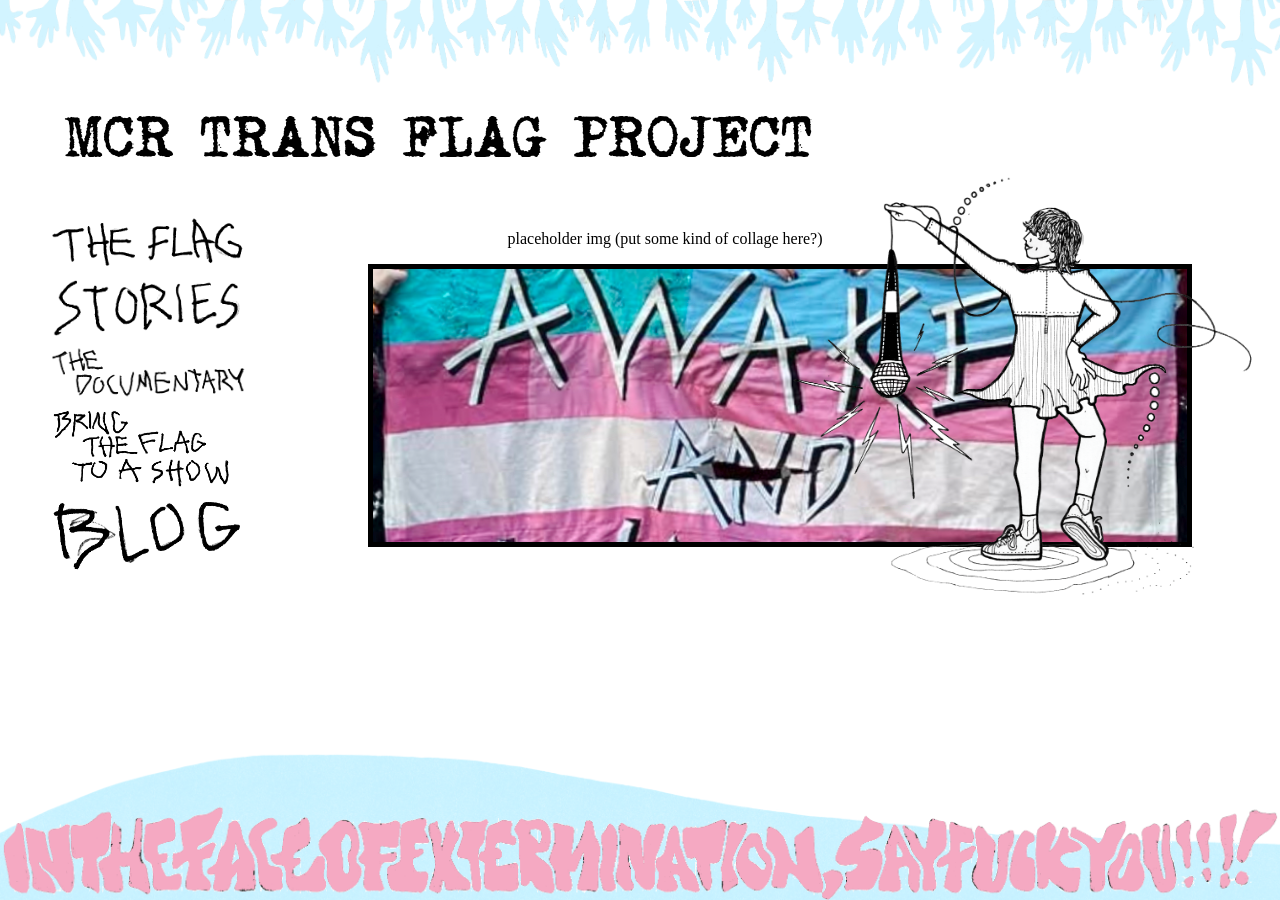
==== index.html @ 62862651 "stories pages stuff" ====
<!DOCTYPE html>
<html id="index">
<head>
    <meta charset="UTF-8">
    <meta name="viewport" content="width=device-width, initial-scale=1">
    <link rel="stylesheet" type="text/css" href="style.css" />
    <title>MCR Trans Flag Project</title>
        </head>

<body>

    <img style="width:100%;top:0;position:absolute;opacity:40%;z-index:-1;overflow:hidden;" src="hands_banner.png">

    <p class="typewriterTitle">MCR TRANS FLAG PROJECT</p>
    <!-- <img id="homeTitle" style="width:75%;margin-top:5vh;margin-bottom:6vh;margin-left:3%;" src="homeTitle.jpg"> -->

    <div class="horizontalContainer">
        <div class="homeColumn" id="linkContainer">
            <div id="links">
                <a id="mapLink" href="map.html"><img src="flag-icon.png"></a>
                <a id="storiesLink" href="stories-home.html"><img src="stories-icon.png"></a>
                <a id="docLink" href="doc.html"><img src="doc-icon.png"></a>
                <a id="participateLink" href="participate.html"><img src="participate-icon.png"></a>
                <a id="blogLink" href="blog.html"><img src="blog-icon.png"></a>
            </div>
        </div>

        <div class="homeColumn" id="arrows">
            <img id="arrow1" src="arrow1.png">
            <img id="arrow2" src="arrow2.png">
            <img id="arrow3" src="arrow3.png">
            <img id="arrow4" src="arrow4.png">
            <img id="arrow5" src="arrow5.png">
        </div>

        <div class="homeColumn" id="homeImg">
            <p style="margin-left:180px;">placeholder img (put some kind of collage here?)</p>
            <img src="IMG_7104.png">
        </div>

        <div id="sidebarImg">
            <img style="width:100%;" src="cheerard.png">
        </div>
    </div>

    <img style="width:100%;bottom:0;position:absolute;opacity:50%;z-index:-1;" src="blueBG.png">
    <img style="width:100%;bottom:0;position:absolute;" src="fuck-you-copy.gif">


    <script src="index.js"></script>

</body>
</html>
---- style.css ----
html, body {
    padding: 0;
    margin: 0;
}

/* #storiesHomePg body {
    background-color: rgb(147, 201, 236);
    color: white;
    font-family: 'Courier New', Courier, monospace;
    font-size: 18px;
    line-height: 22px;
} */

#storiesHomePg body {
    font-family: 'Courier New', Courier, monospace;
    /* background-color: rgb(210, 237, 255); */
    font-size: 19px;
}

@font-face {
  font-family: typewriter;
  src: url('typewriter.woff') format('woff');
}

.menu {
    display: flex;
    flex-direction: row;
    max-width: 100%;
    gap: 4%;
    padding: 1%;
    font-size: 150%;
}

.headerIcon {
    width: 15%;
    align-self: center;
}

.headerLink {
    align-self: center;
}

.headerLink:hover {
    cursor: pointer;
    transform: scale(1.1);
}

.typewriterTitle {
    font-family: typewriter;
    font-size: 4vw;
    margin-top: 6vh;
    margin-bottom: 5vh;
    margin-left: 5%;
    /* text-align: center; */
}

.horizontalContainer {
    display: flex;
    flex-direction: row;
    padding-left: 3em;
    padding-right: 3em;
    padding-bottom: 5em;
    justify-content: center;
}



/* HOME PAGE */

#index .typewriterTitle {
    margin-top: 12vh;
}

/* #index .typewriterTitle {
    color: white;
    -webkit-text-stroke-width: 4px;
    -webkit-text-stroke-color: black;
    text-shadow: 2px 2px 10px gray;
} */

#linkContainer {
    display: flex;
    flex-direction: row;
    width: 18em;
}

#links {

    display: flex;
    flex-direction: column;
}

#links img {
    max-width: 100%;
}

#arrows {
    width: 6%;
    z-index: 1;
    margin-left: 2em;
    margin-right: 0;
}

#arrows img {
    margin-bottom: 2.5em;
    width: 100%;
    visibility: hidden;
}

#homeImg {
    width: 82em;
}

#homeImg img {
    width: 90%;
}

#homeImg img {
    display: block;
    position: relative;
    z-index: -1;
    margin-left: auto;
    margin-right: auto;
    max-width: 100%;
    border-style: solid;
    border-width: 5px;
}

#sidebarImg {
    position: absolute;
    z-index: 1;
    width: 37%;
    margin-left: 60%;
    margin-top: -5%;
}





/* MAP PAGE ("THE FLAG") */

#mapPageBg {
    position: absolute;
    z-index: -10;
    top: 0;
    left: 0;
    width: 100%;
}

#aboutDiv {
    width: 30%;
    margin-left: 15%;
}

#aboutText {
    width:90%;
    padding-right: 6%;
    padding-left: 6%;
    padding-bottom: 6%;
}

#closeBtn {
    visibility: visible;
    position: relative;
    text-align: end;
    margin-right: 1%;
    padding: 15px;
    color: red;
}

#btnText:hover {
    color:pink;
    cursor: pointer;
}

#aboutBtn:hover {
    cursor: pointer;
}





/* STORIES PAGE */

.column {
    display: flex;
    flex-wrap: wrap;
    overflow: scroll;
    scrollbar-width: none;
    width: 50%;
    height: 80vh;
    padding: 2%;
}

.flagLink {
    cursor: pointer;
}

.flagLink {
    width: 33%;
    margin: 1%;
}

.singleColumn {
    margin-left: 28%;
    margin-right: 28%;
    margin-top: 10vh;
    font-size: 20px;
}

.storyText p {
    margin-bottom: 40px;
}

#titleContainer {
    display: flex;
    flex-direction: row;
    align-items: center;
    gap: 3%;
}




/* FLAG1 PAGE */


/* FLAG3 PAGE */

#flag3 {
    background-color: black;
    background-image: url('flag02BLANK.png');
    background-size: 100vw;
    background-position-x: center;
    background-repeat: no-repeat;
    background-attachment: fixed;
}



/* DOC PAGE */

#doc body {
    background-color: white;

}

#docBody.horizontalContainer {
    padding-bottom: 0;
}

#docBody {
    background-color: black;
}

#docColumn {
    width: 45%;
    margin-left: auto;
    margin-right: auto;
    font-size: 18px;
    background-color: lightblue;
    padding: 30px;
}
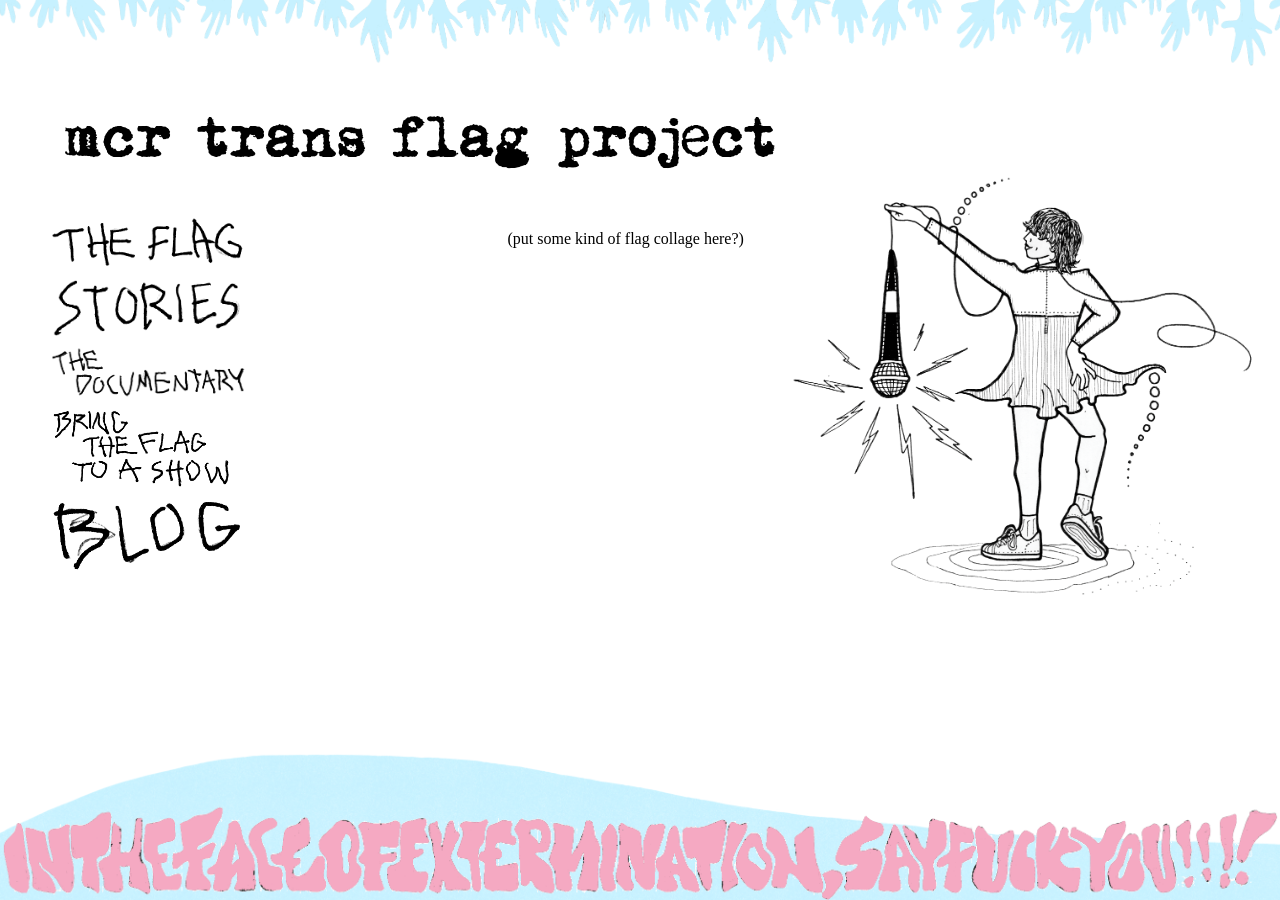
==== commit f5fe9248: "extreme makeover code edition put all assets in a folder and cleaned up all code" ====
--- a/index.html
+++ b/index.html
@@ -1,5 +1,5 @@
 <!DOCTYPE html>
-<html id="index">
+<html id="indexPage">
 <head>
     <meta charset="UTF-8">
     <meta name="viewport" content="width=device-width, initial-scale=1">
@@ -9,42 +9,49 @@
 
 <body>
 
-    <img style="width:100%;top:0;position:absolute;opacity:40%;z-index:-1;overflow:hidden;" src="hands_banner.png">
+    <img style="width:100%;top:-20px;position:absolute;opacity:50%;z-index:-1;" src="assets/hands_banner.png">
 
-    <p class="typewriterTitle">MCR TRANS FLAG PROJECT</p>
-    <!-- <img id="homeTitle" style="width:75%;margin-top:5vh;margin-bottom:6vh;margin-left:3%;" src="homeTitle.jpg"> -->
+    <p class="typewriterTitle">mcr trans flag project</p>
 
+    <!-- ⬇️ CONTAINER TO PROPERLY POSITION THE LINK SIDEBAR, COLLAGE, AND CHEERARD -->
     <div class="horizontalContainer">
+        
+        <!-- link sidebar -->
         <div class="homeColumn" id="linkContainer">
             <div id="links">
-                <a id="mapLink" href="map.html"><img src="flag-icon.png"></a>
-                <a id="storiesLink" href="stories-home.html"><img src="stories-icon.png"></a>
-                <a id="docLink" href="doc.html"><img src="doc-icon.png"></a>
-                <a id="participateLink" href="participate.html"><img src="participate-icon.png"></a>
-                <a id="blogLink" href="blog.html"><img src="blog-icon.png"></a>
+                <a id="mapLink" href="map.html"><img src="assets/flag-icon.png"></a>
+                <a id="storiesLink" href="stories.html"><img src="assets/stories-icon.png"></a>
+                <a id="docLink" href="doc.html"><img src="assets/doc-icon.png"></a>
+                <a id="participateLink" href="participate.html"><img src="assets/participate-icon.png"></a>
+                <a id="blogLink" href="blog.html"><img src="assets/blog-icon.png"></a>
             </div>
         </div>
 
+        <!-- arrows (hidden until you hover over the links. this is controlled using event listeners in the index.js file) -->
         <div class="homeColumn" id="arrows">
-            <img id="arrow1" src="arrow1.png">
-            <img id="arrow2" src="arrow2.png">
-            <img id="arrow3" src="arrow3.png">
-            <img id="arrow4" src="arrow4.png">
-            <img id="arrow5" src="arrow5.png">
+            <img id="arrow1" src="assets/arrow1.png">
+            <img id="arrow2" src="assets/arrow2.png">
+            <img id="arrow3" src="assets/arrow3.png">
+            <img id="arrow4" src="assets/arrow4.png">
+            <img id="arrow5" src="assets/arrow5.png">
         </div>
 
+        <!-- image in the center. i don't know what this is yet -->
         <div class="homeColumn" id="homeImg">
-            <p style="margin-left:180px;">placeholder img (put some kind of collage here?)</p>
-            <img src="IMG_7104.png">
+            <p style="margin-left:180px;">(put some kind of flag collage here?)</p>
+            <!-- <img src="assets/IMG_7104.png"> -->
         </div>
 
-        <div id="sidebarImg">
-            <img style="width:100%;" src="cheerard.png">
+        <!-- cheerard drawing ❤️ -->
+        <div id="cheerard">
+            <img style="width:100%;" src="assets/cheerard.png">
         </div>
     </div>
 
-    <img style="width:100%;bottom:0;position:absolute;opacity:50%;z-index:-1;" src="blueBG.png">
-    <img style="width:100%;bottom:0;position:absolute;" src="fuck-you-copy.gif">
+
+    <!-- fuck you! graphic on the bottom -->
+    <img style="width:100%;bottom:0;position:absolute;opacity:50%;z-index:-1;" src="assets/blueBG.png">
+    <img style="width:100%;bottom:0;position:absolute;" src="assets/fuck-you-copy.gif">
 
 
     <script src="index.js"></script>
--- a/style.css
+++ b/style.css
@@ -3,26 +3,12 @@
     margin: 0;
 }
 
-/* #storiesHomePg body {
-    background-color: rgb(147, 201, 236);
-    color: white;
-    font-family: 'Courier New', Courier, monospace;
-    font-size: 18px;
-    line-height: 22px;
-} */
-
-#storiesHomePg body {
-    font-family: 'Courier New', Courier, monospace;
-    /* background-color: rgb(210, 237, 255); */
-    font-size: 19px;
-}
-
 @font-face {
   font-family: typewriter;
-  src: url('typewriter.woff') format('woff');
-}
-
-.menu {
+  src: url('assets/typewriter.woff') format('woff');
+}
+
+.headerContainer {
     display: flex;
     flex-direction: row;
     max-width: 100%;
@@ -51,7 +37,6 @@
     margin-top: 6vh;
     margin-bottom: 5vh;
     margin-left: 5%;
-    /* text-align: center; */
 }
 
 .horizontalContainer {
@@ -67,16 +52,9 @@
 
 /* HOME PAGE */
 
-#index .typewriterTitle {
+#indexPage .typewriterTitle {
     margin-top: 12vh;
 }
-
-/* #index .typewriterTitle {
-    color: white;
-    -webkit-text-stroke-width: 4px;
-    -webkit-text-stroke-color: black;
-    text-shadow: 2px 2px 10px gray;
-} */
 
 #linkContainer {
     display: flex;
@@ -85,7 +63,6 @@
 }
 
 #links {
-
     display: flex;
     flex-direction: column;
 }
@@ -126,7 +103,7 @@
     border-width: 5px;
 }
 
-#sidebarImg {
+#cheerard {
     position: absolute;
     z-index: 1;
     width: 37%;
@@ -137,19 +114,21 @@
 
 
 
-
 /* MAP PAGE ("THE FLAG") */
 
-#mapPageBg {
-    position: absolute;
-    z-index: -10;
-    top: 0;
-    left: 0;
-    width: 100%;
+#mapPage {
+    background-image: url('assets/bw-map.jpg');
+    background-size: 100%;
+    background-repeat: no-repeat;
+}
+
+#mapPage .headerLink {
+    background-color: white;
+    padding: 5px;
 }
 
 #aboutDiv {
-    width: 30%;
+    width: 40%;
     margin-left: 15%;
 }
 
@@ -158,6 +137,7 @@
     padding-right: 6%;
     padding-left: 6%;
     padding-bottom: 6%;
+    font-family: 'Courier New', Courier, monospace;
 }
 
 #closeBtn {
@@ -169,20 +149,52 @@
     color: red;
 }
 
-#btnText:hover {
+#closeBtnText:hover {
     color:pink;
     cursor: pointer;
 }
 
-#aboutBtn:hover {
+#expandBtn {
+    background-color:white;
+    color:rgb(255, 170, 217);
+    width:fit-content;
+    margin-left:15%;
+    font-size:25px;
+    padding:10px;
+    visibility:hidden;
+    font-family: typewriter;
+}
+
+#expandBtn:hover {
     cursor: pointer;
-}
-
-
-
-
-
-/* STORIES PAGE */
+    transform: scale(1.2);
+    color: lightskyblue;
+}
+
+.glow {
+  animation: glow 1.1s ease-in-out infinite alternate;
+  }
+
+@keyframes glow {
+  from {
+    filter: drop-shadow(0px 0px 7px rgb(255, 187, 247))
+    drop-shadow(0px 0px 7px rgb(255, 187, 247))
+  }
+  to {
+    filter: drop-shadow(0px 0px 15px rgb(255, 187, 247))
+    drop-shadow(0px 0px 15px rgb(255, 187, 247))
+  }
+}
+
+
+
+
+/* STORIES PAGE(S) */
+
+#storiesPage body {
+    font-family: 'Courier New', Courier, monospace;
+    font-size: 19px;
+}
 
 .column {
     display: flex;
@@ -203,7 +215,14 @@
     margin: 1%;
 }
 
-.singleColumn {
+#titleContainer {
+    display: flex;
+    flex-direction: row;
+    align-items: center;
+    gap: 3%;
+}
+
+.storyText {
     margin-left: 28%;
     margin-right: 28%;
     margin-top: 10vh;
@@ -214,30 +233,36 @@
     margin-bottom: 40px;
 }
 
-#titleContainer {
-    display: flex;
-    flex-direction: row;
-    align-items: center;
-    gap: 3%;
-}
-
-
-
-
-/* FLAG1 PAGE */
-
-
-/* FLAG3 PAGE */
-
-#flag3 {
+
+
+
+/* FLAG 1 PAGE */
+
+
+/* FLAG 2 PAGE */
+
+#flag2Page {
     background-color: black;
-    background-image: url('flag02BLANK.png');
+    background-image: url('assets/flag02BLANK.png');
     background-size: 100vw;
     background-position-x: center;
     background-repeat: no-repeat;
     background-attachment: fixed;
 }
 
+#flag2Page .headerLink {
+    width: 11%;
+    background:white;
+    border-style:solid;
+    border-width:3px;
+    padding:5px;
+}
+
+
+/* FLAG 3 PAGE */
+
+
+
 
 
 /* DOC PAGE */
@@ -252,7 +277,7 @@
 }
 
 #docBody {
-    background-color: black;
+    background-color: rgb(255, 255, 255);
 }
 
 #docColumn {
@@ -262,4 +287,18 @@
     font-size: 18px;
     background-color: lightblue;
     padding: 30px;
-}+    font-family: 'Courier New', Courier, monospace;
+    border-style: solid;
+}
+
+#docColumn h1 {
+    font-family: typewriter;
+}
+
+
+/* PARTICIPATE PAGE */
+
+
+
+
+/* BLOG PAGE */
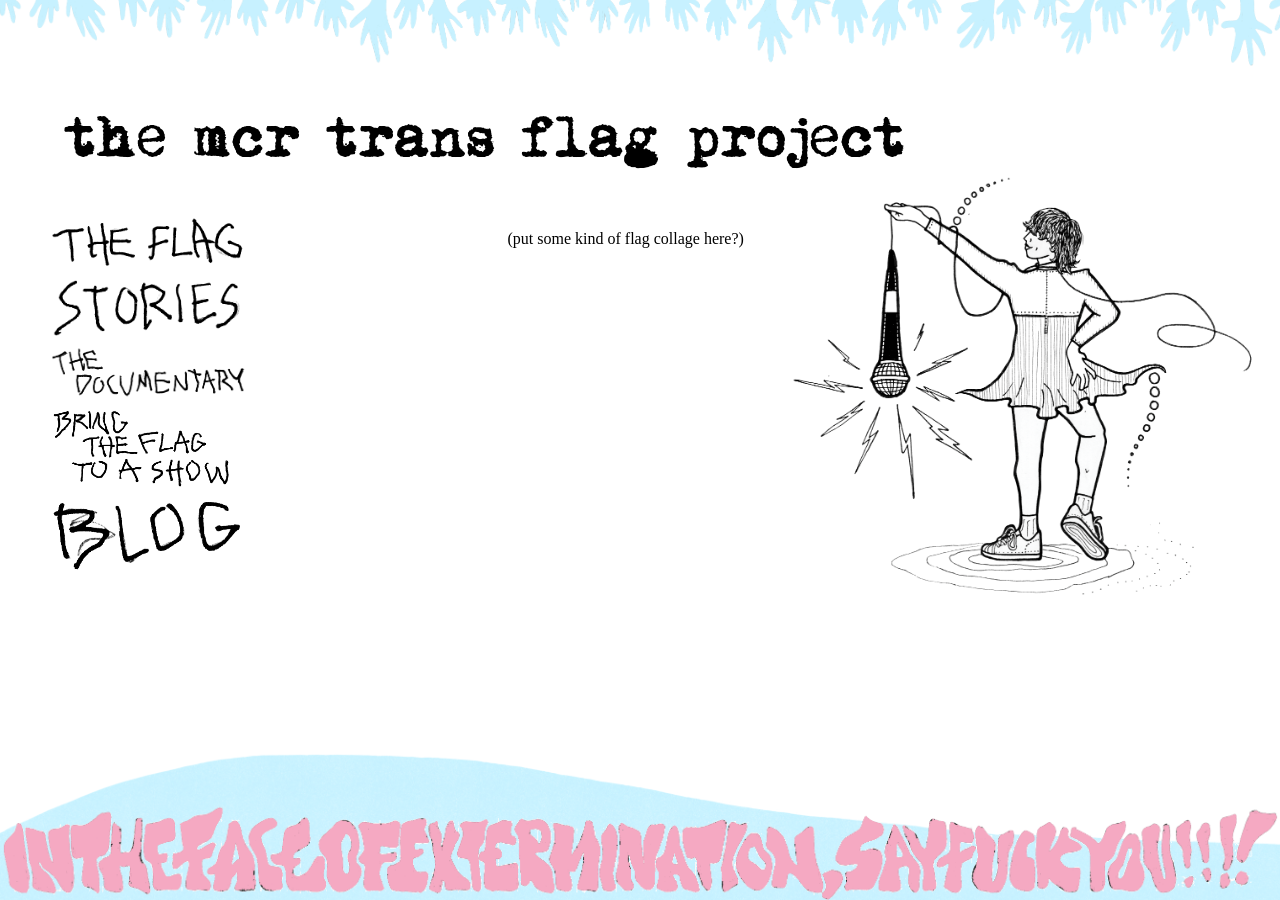
==== commit 0d914bec: "minor language update" ====
--- a/index.html
+++ b/index.html
@@ -11,7 +11,7 @@
 
     <img style="width:100%;top:-20px;position:absolute;opacity:50%;z-index:-1;" src="assets/hands_banner.png">
 
-    <p class="typewriterTitle">mcr trans flag project</p>
+    <p class="typewriterTitle">the mcr trans flag project</p>
 
     <!-- ⬇️ CONTAINER TO PROPERLY POSITION THE LINK SIDEBAR, COLLAGE, AND CHEERARD -->
     <div class="horizontalContainer">
@@ -39,7 +39,7 @@
         <!-- image in the center. i don't know what this is yet -->
         <div class="homeColumn" id="homeImg">
             <p style="margin-left:180px;">(put some kind of flag collage here?)</p>
-            <!-- <img src="assets/IMG_7104.png"> -->
+            <!-- <img src="assets/flag01.png"> -->
         </div>
 
         <!-- cheerard drawing ❤️ -->
--- a/style.css
+++ b/style.css
@@ -89,7 +89,7 @@
 }
 
 #homeImg img {
-    width: 90%;
+    width: 100%;
 }
 
 #homeImg img {
@@ -97,10 +97,11 @@
     position: relative;
     z-index: -1;
     margin-left: auto;
-    margin-right: auto;
+    margin-right: 60%;
     max-width: 100%;
-    border-style: solid;
-    border-width: 5px;
+    height: 50vh;
+    /* border-style: solid;
+    border-width: 5px; */
 }
 
 #cheerard {
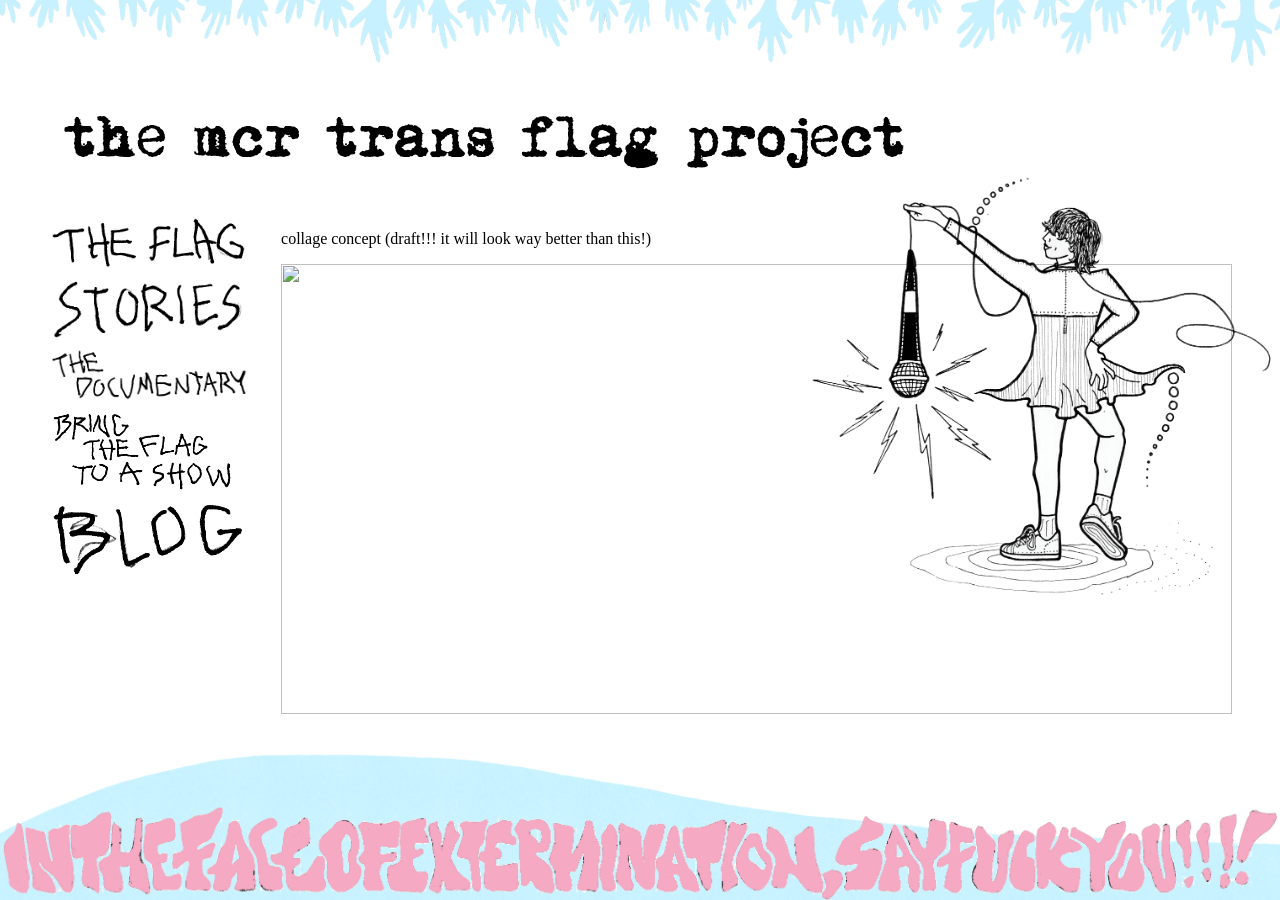
==== commit 88683c9f: "add home collage (draft)" ====
--- a/index.html
+++ b/index.html
@@ -38,8 +38,8 @@
 
         <!-- image in the center. i don't know what this is yet -->
         <div class="homeColumn" id="homeImg">
-            <p style="margin-left:180px;">(put some kind of flag collage here?)</p>
-            <!-- <img src="assets/flag01.png"> -->
+            <p>collage concept (draft!!! it will look way better than this!)</p>
+            <img src="assets/home_collage_DRAFT.png">
         </div>
 
         <!-- cheerard drawing ❤️ -->
@@ -50,7 +50,7 @@
 
 
     <!-- fuck you! graphic on the bottom -->
-    <img style="width:100%;bottom:0;position:absolute;opacity:50%;z-index:-1;" src="assets/blueBG.png">
+    <img style="width:100%;bottom:0;position:absolute;opacity:50%;z-index:-2;" src="assets/blueBG.png">
     <img style="width:100%;bottom:0;position:absolute;" src="assets/fuck-you-copy.gif">
 
 
--- a/style.css
+++ b/style.css
@@ -85,11 +85,8 @@
 }
 
 #homeImg {
-    width: 82em;
-}
-
-#homeImg img {
-    width: 100%;
+    width: 85em;
+    margin-left: -50px;
 }
 
 #homeImg img {
@@ -100,6 +97,7 @@
     margin-right: 60%;
     max-width: 100%;
     height: 50vh;
+    width: 100%;
     /* border-style: solid;
     border-width: 5px; */
 }
@@ -108,7 +106,7 @@
     position: absolute;
     z-index: 1;
     width: 37%;
-    margin-left: 60%;
+    margin-left: 63%;
     margin-top: -5%;
 }
 
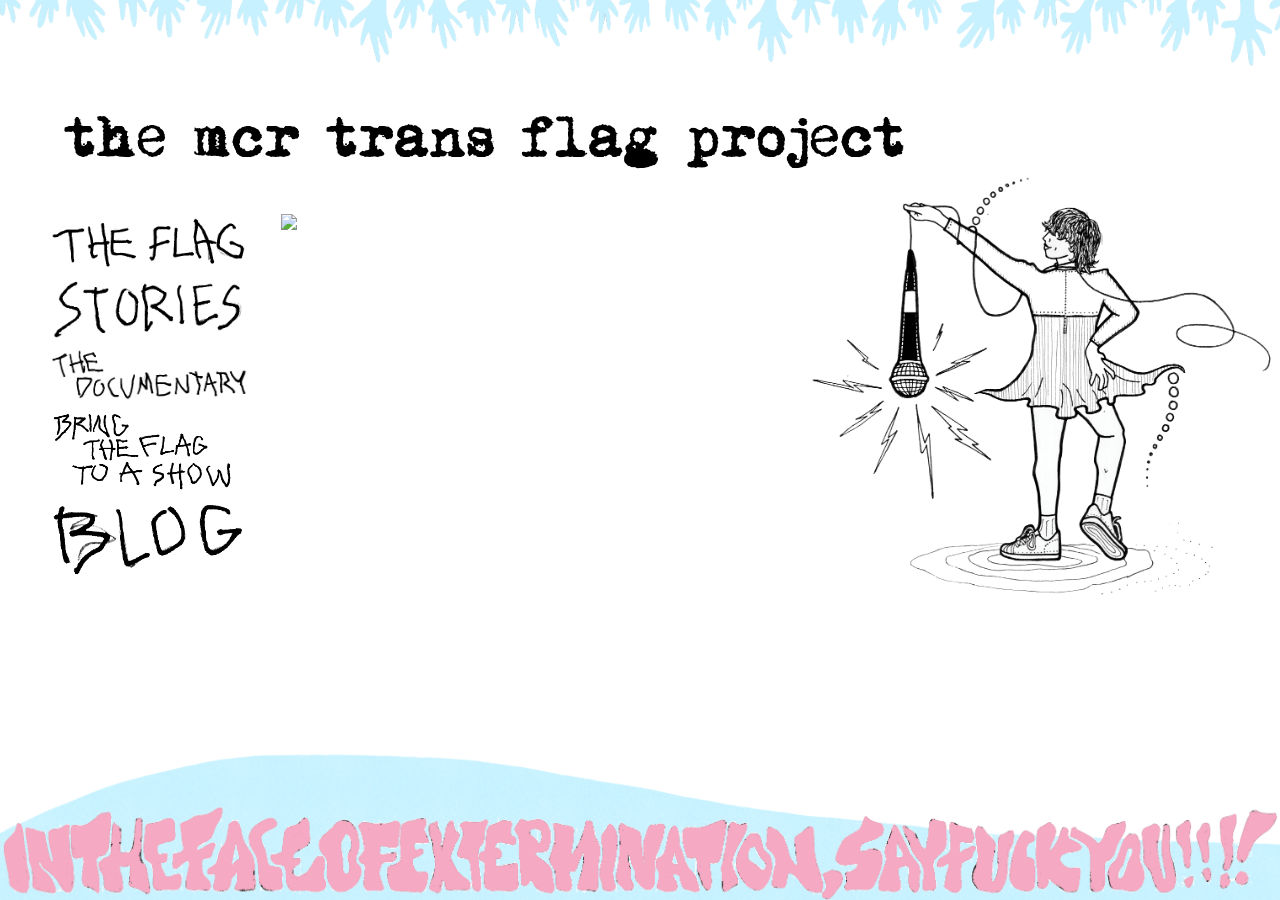
==== commit 573b1449: "update collage" ====
--- a/index.html
+++ b/index.html
@@ -38,7 +38,6 @@
 
         <!-- image in the center. i don't know what this is yet -->
         <div class="homeColumn" id="homeImg">
-            <p>collage concept (draft!!! it will look way better than this!)</p>
             <img src="assets/home_collage_DRAFT.png">
         </div>
 
--- a/style.css
+++ b/style.css
@@ -97,7 +97,6 @@
     margin-right: 60%;
     max-width: 100%;
     height: 50vh;
-    width: 100%;
     /* border-style: solid;
     border-width: 5px; */
 }
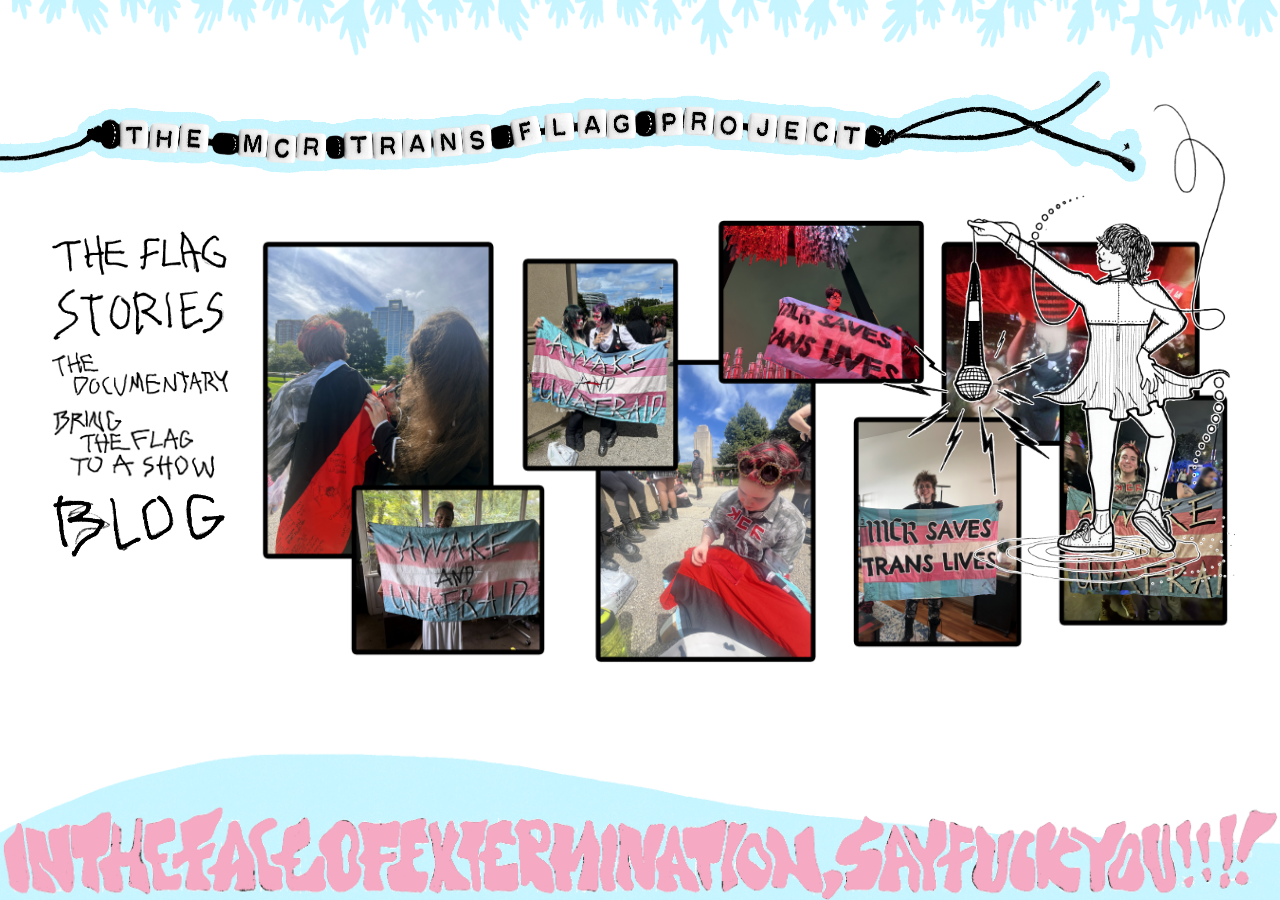
==== commit eda962f7: "update home page" ====
--- a/index.html
+++ b/index.html
@@ -9,9 +9,9 @@
 
 <body>
 
-    <img style="width:100%;top:-20px;position:absolute;opacity:50%;z-index:-1;" src="assets/hands_banner.png">
+    <img style="width:100%;top:-20px;position:absolute;z-index:-1;" src="assets/hands_banner.png">
 
-    <p class="typewriterTitle">the mcr trans flag project</p>
+    <img id="beadTitle" src="assets/beadTitle.png">
 
     <!-- ⬇️ CONTAINER TO PROPERLY POSITION THE LINK SIDEBAR, COLLAGE, AND CHEERARD -->
     <div class="horizontalContainer">
@@ -49,7 +49,7 @@
 
 
     <!-- fuck you! graphic on the bottom -->
-    <img style="width:100%;bottom:0;position:absolute;opacity:50%;z-index:-2;" src="assets/blueBG.png">
+    <img style="width:100%;bottom:0;position:absolute;z-index:-2;" src="assets/blueBG.png">
     <img style="width:100%;bottom:0;position:absolute;" src="assets/fuck-you-copy.gif">
 
 
--- a/style.css
+++ b/style.css
@@ -56,10 +56,16 @@
     margin-top: 12vh;
 }
 
+#beadTitle {
+    width: 90%;
+    margin-top: 7vh;
+    margin-bottom: 4vh;
+}
+
 #linkContainer {
     display: flex;
     flex-direction: row;
-    width: 18em;
+    width: 16em;
 }
 
 #links {
@@ -72,9 +78,9 @@
 }
 
 #arrows {
-    width: 6%;
+    width: 5%;
     z-index: 1;
-    margin-left: 2em;
+    margin-left: 1.5em;
     margin-right: 0;
 }
 
@@ -86,7 +92,8 @@
 
 #homeImg {
     width: 85em;
-    margin-left: -50px;
+    margin-left: -40px;
+    margin-top: -10px;
 }
 
 #homeImg img {
@@ -104,9 +111,9 @@
 #cheerard {
     position: absolute;
     z-index: 1;
-    width: 37%;
-    margin-left: 63%;
-    margin-top: -5%;
+    width: 28%;
+    margin-left: 65%;
+    margin-top: -10%;
 }
 
 
@@ -194,6 +201,10 @@
     font-size: 19px;
 }
 
+#storiesSubtitle {
+    font-family: 'Courier New', Courier, monospace;
+}
+
 .column {
     display: flex;
     flex-wrap: wrap;
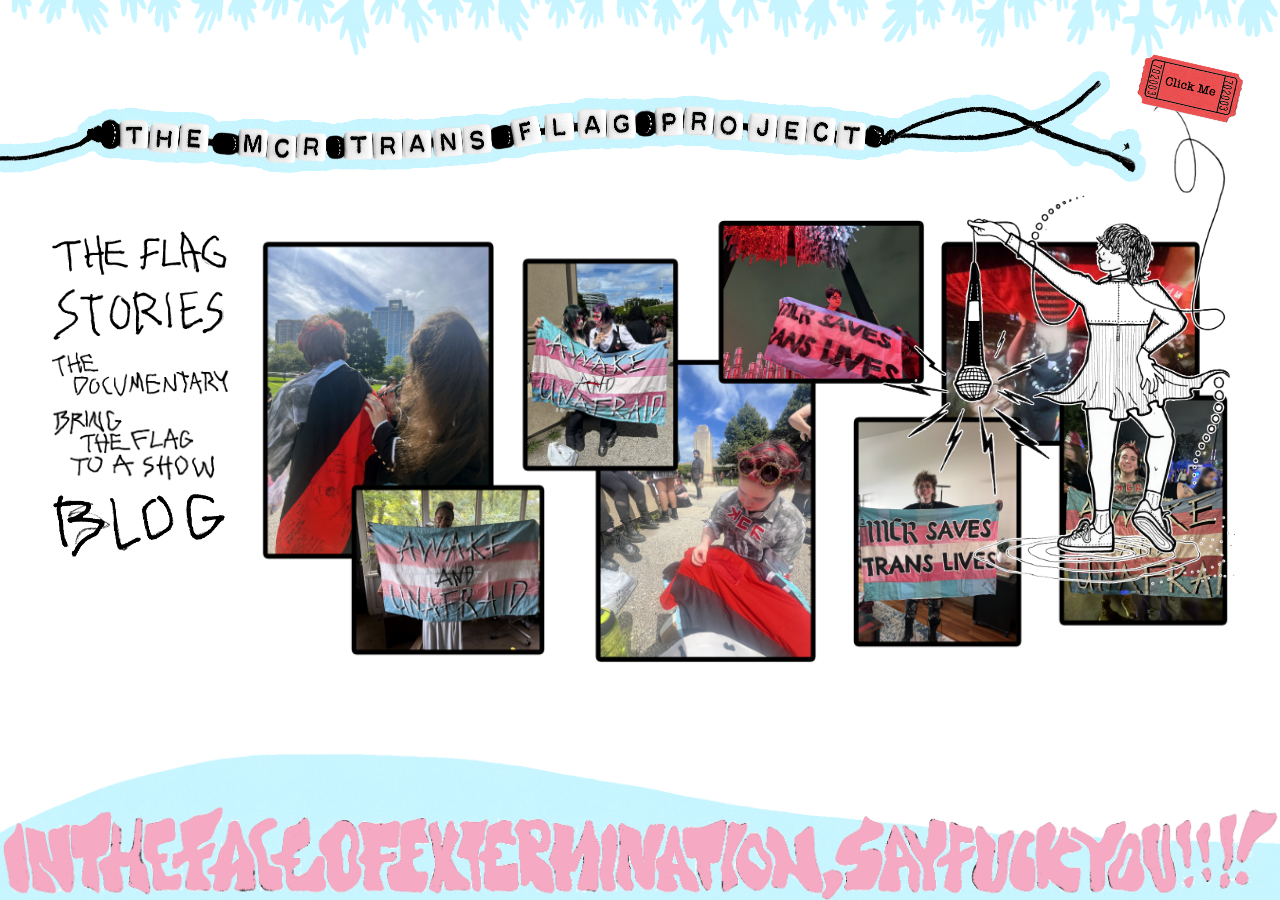
==== commit ff25d0c6: "add credits button to home" ====
--- a/index.html
+++ b/index.html
@@ -13,13 +13,25 @@
 
     <img id="beadTitle" src="assets/beadTitle.png">
 
+    <img id="ticket" src="assets/ticket_flash.gif" onclick="location.href = 'credits.html';">
+
+    <script>
+        const ticket = document.getElementById('ticket');
+        ticket.addEventListener('mouseover', function() {
+            ticket.src = 'assets/ticket_flash_white.png';   
+        })
+        ticket.addEventListener('mouseout', function() {
+            ticket.src = 'assets/ticket_flash.gif';
+        })
+    </script>
+
     <!-- ⬇️ CONTAINER TO PROPERLY POSITION THE LINK SIDEBAR, COLLAGE, AND CHEERARD -->
     <div class="horizontalContainer">
         
         <!-- link sidebar -->
         <div class="homeColumn" id="linkContainer">
             <div id="links">
-                <a id="mapLink" href="map.html"><img src="assets/flag-icon.png"></a>
+                <a id="mapLink" href="about.html"><img src="assets/flag-icon.png"></a>
                 <a id="storiesLink" href="stories.html"><img src="assets/stories-icon.png"></a>
                 <a id="docLink" href="doc.html"><img src="assets/doc-icon.png"></a>
                 <a id="participateLink" href="participate.html"><img src="assets/participate-icon.png"></a>
--- a/style.css
+++ b/style.css
@@ -68,6 +68,20 @@
     width: 16em;
 }
 
+#ticket {
+    position: absolute;
+    z-index: 2;
+    width: 8%;
+    right: 3%;
+    top: 7vh;
+    transform: rotate(13deg);
+}
+
+#ticket:hover {
+    cursor: pointer;
+    scale: 1.1;
+}
+
 #links {
     display: flex;
     flex-direction: column;
@@ -119,22 +133,27 @@
 
 
 
-/* MAP PAGE ("THE FLAG") */
-
-#mapPage {
-    background-image: url('assets/bw-map.jpg');
+/* ABOUT PAGE ("THE FLAG") */
+
+#aboutPage {
+    background-image: url('assets/home_collage_DRAFT.png');
     background-size: 100%;
     background-repeat: no-repeat;
-}
-
-#mapPage .headerLink {
+    background-position-y: 15vh;
+}
+
+#aboutPage .headerLink {
     background-color: white;
     padding: 5px;
+    padding-bottom: 0;
 }
 
 #aboutDiv {
-    width: 40%;
+    width: 55%;
     margin-left: 15%;
+    margin-bottom: 10vh;
+    border-style: solid;
+    border-width: 6px;
 }
 
 #aboutText {
@@ -155,7 +174,7 @@
 }
 
 #closeBtnText:hover {
-    color:pink;
+    color:rgb(255, 170, 217);
     cursor: pointer;
 }
 
@@ -168,6 +187,8 @@
     padding:10px;
     visibility:hidden;
     font-family: typewriter;
+    border-style: solid;
+    border-width: 6px;
 }
 
 #expandBtn:hover {
@@ -215,13 +236,21 @@
     padding: 2%;
 }
 
+#storiesPg .horizontalContainer {
+    align-items: flex-start;
+    gap: 2%;
+}
+
 .flagLink {
     cursor: pointer;
 }
 
 .flagLink {
     width: 33%;
-    margin: 1%;
+}
+
+#flag2 {
+    width: 30%;
 }
 
 #titleContainer {
@@ -294,7 +323,7 @@
     margin-left: auto;
     margin-right: auto;
     font-size: 18px;
-    background-color: lightblue;
+    background-color: rgb(195, 231, 244);
     padding: 30px;
     font-family: 'Courier New', Courier, monospace;
     border-style: solid;
@@ -307,7 +336,85 @@
 
 /* PARTICIPATE PAGE */
 
-
-
-
-/* BLOG PAGE */+#participatePage .horizontalContainer {
+    align-items: flex-start;
+    gap: 3%;
+}
+
+.participateContentPink {
+    background-color: rgb(255, 211, 218);
+    width: 55%;
+    margin-left: auto;
+    margin-right: auto;
+    margin-top: 10vh;
+    margin-bottom: 10vh;
+    padding: 3%;
+    border-style: solid;
+}
+
+.participateContentBlue {
+    background-color: rgb(195, 231, 244);
+    width: 55%;
+    margin-left: auto;
+    margin-right: auto;
+    margin-top: 10vh;
+    margin-bottom: 10vh;
+    padding: 3%;
+    border-style: solid;
+}
+
+.participateText {
+    font-family: 'Courier New', Courier, monospace;
+    font-size: 18px;
+}
+
+#participatePage h1 {
+    font-family: typewriter;
+    text-align: center;
+    font-size: 50px;
+    padding-top: 80px;
+}
+
+#participatePage h3 {
+    padding-top: 30px;
+}
+
+.subtitle {
+    font-family: 'Courier New', Courier, monospace;
+    width: 50vw;
+    margin-left: auto;
+    margin-right: auto;
+    text-align: center;
+    font-size: 18px;
+}
+
+.narrowSubtitle {
+    font-family: 'Courier New', Courier, monospace;
+    width: 35vw;
+    margin-left: auto;
+    margin-right: auto;
+    text-align: center;
+    font-size: 20px;
+}
+
+#googleForm {
+    margin-top: 5vh;
+    margin-left: 15%;
+    margin-right: 15%;
+    margin-bottom: 15vh;
+    width: 70%;
+}
+
+
+/* BLOG PAGE */
+
+#substack {
+    margin-top: 5vh;
+    margin-left: 20%;
+    margin-right: 20%;
+    margin-bottom: 5vh;
+}
+
+#blogPage .horizontalContainer {
+    align-items: flex-start;
+}
